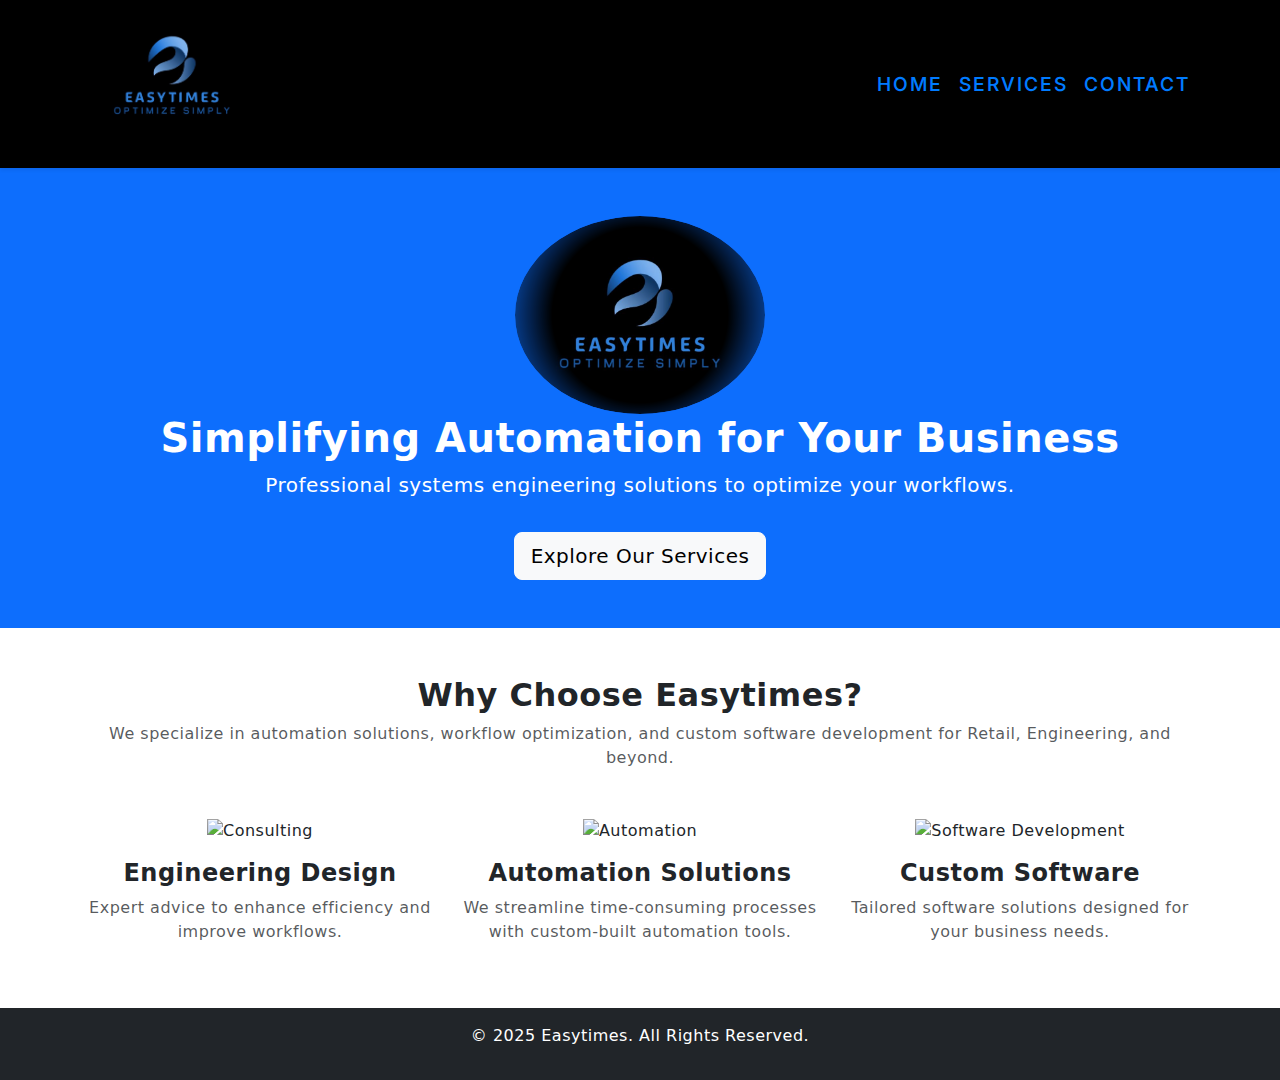
==== index.html @ 04e47175 "changed service order" ====
<!DOCTYPE html>
<html lang="en">

<head>
    <meta charset="UTF-8">
    <meta name="viewport" content="width=device-width, initial-scale=1.0">
    <title>Easytimes - Professional Systems Engineering Services</title>
    <link rel="stylesheet" href="assets/css/styles.css">
    <!-- Bootstrap -->
    <link rel="stylesheet" href="https://cdn.jsdelivr.net/npm/bootstrap@5.3.2/dist/css/bootstrap.min.css">
    <!-- Google fonts -->
    <link
        href="https://fonts.googleapis.com/css2?family=Inter:wght@400;700&family=Poppins:wght@400;700&family=Orbitron:wght@400;700&family=Rajdhani:wght@400;700&display=swap"
        rel="stylesheet">
    <!-- Google Fonts -->
    <link href="https://fonts.googleapis.com/css2?family=Inter:wght@400;600&display=swap" rel="stylesheet">



</head>

<body>

    <!-- Navbar -->
    <nav class="navbar navbar-expand-lg navbar-dark bg-black shadow-sm">
        <div class="container">
            <a class="navbar-brand" href="#">
                <img src="assets/images/logo.JPG" alt="Easytimes Logo" class="mb-3 logo-blend-small"> <!-- Logo -->
            </a>
            <button class="navbar-toggler" type="button" data-bs-toggle="collapse" data-bs-target="#navbarNav">
                <span class="navbar-toggler-icon"></span>
            </button>
            <div class="collapse navbar-collapse" id="navbarNav">
                <ul class="navbar-nav ms-auto">
                    <li class="nav-item"><a class="nav-link text-primary" href="index.html">Home</a></li>
                    <li class="nav-item"><a class="nav-link text-primary" href="pages/services.html">Services</a></li>
                    <li class="nav-item"><a class="nav-link text-primary" href="pages/contact.html">Contact</a></li>
                </ul>
            </div>
        </div>
    </nav>

    <!-- Hero Section -->
    <header class="bg-primary text-white text-center py-5">
        <div class="container">
            <img src="assets/images/logo.JPG" alt="Easytimes Logo" class="logo-circular">
            <h1 class="fw-bold">Simplifying Automation for Your Business</h1>
            <p class="lead">Professional systems engineering solutions to optimize your workflows.</p>
            <a href="pages/services.html" class="btn btn-light btn-lg mt-3">Explore Our Services</a>
        </div>
    </header>

    <!-- About Section -->
    <section class="container text-center my-5">
        <h2 class="fw-bold">Why Choose Easytimes?</h2>
        <p class="text-muted">We specialize in automation solutions, workflow optimization, and custom software
            development for Retail, Engineering, and beyond.</p>
    </section>

    <!-- Services Section -->
    <section class="container my-5">
        <div class="row text-center">
            <div class="col-md-4">
                <img src="assets/images/consulting.png" alt="Consulting" width="80">
                <h4 class="fw-bold mt-3">Engineering Design</h4>
                <p class="text-muted">Expert advice to enhance efficiency and improve workflows.</p>
            </div>

            <div class="col-md-4">
                <img src="assets/images/automation.png" alt="Automation" width="80">
                <h4 class="fw-bold mt-3">Automation Solutions</h4>
                <p class="text-muted">We streamline time-consuming processes with custom-built automation tools.</p>
            </div>

            <div class="col-md-4">
                <img src="assets/images/software.png" alt="Software Development" width="80">
                <h4 class="fw-bold mt-3">Custom Software</h4>
                <p class="text-muted">Tailored software solutions designed for your business needs.</p>
            </div>

        </div>
    </section>

    <footer class="bg-dark text-white text-center py-3">
        <p>&copy; 2025 Easytimes. All Rights Reserved.</p>
    </footer>



</body>

</html>
---- assets/css/styles.css ----
/* Brutalist Font Styling */
body {
    font-family: 'Inter', sans-serif;
    font-weight: 400;
    letter-spacing: 0.5px;
}

h1,
h2,
h3 {
    font-weight: 600;
    letter-spacing: 0.5px;
}

.logo-blend-small {
    width: 180px;
    mask-image: radial-gradient(ellipse at center, rgba(0, 0, 0, 1) 70%, rgba(0, 0, 0, 0) 90%);
    -webkit-mask-image: radial-gradient(ellipse at center, rgba(0, 0, 0, 1) 70%, rgba(0, 0, 0, 0) 90%);
    transition: all 0.3s ease-in-out;
}


.logo-blend-mid {
    width: 200px;
    mask-image: radial-gradient(ellipse at center, white 70%, transparent 200%);
    -webkit-mask-image: radial-gradient(ellipse at center, white 70%, transparent 100%);
    transition: all 0.5s ease-in-out;
}

.logo-circular {
    width: 250px;
    border-radius: 100%;
    mask-image: radial-gradient(circle, white 55%, transparent 100%);
    -webkit-mask-image: radial-gradient(circle, white 55%, transparent 100%);
    box-shadow: 0 0 15px rgba(44, 79, 184, 0.9);
}

.navbar {
    font-family: 'Inter', sans-serif;
    background-color: black !important;
    padding: 0.01px 0 !important;
}

.navbar .nav-link {
    color: #007bff !important;
    /* Bootstrap Primary Blue */
    font-size: 1.2rem !important;
    font-weight: 550;
    text-transform: uppercase;
    letter-spacing: 2px;
    word-spacing: 10px;
}

.navbar .nav-link:hover {
    color: #0056b3 !important;
    /* Darker blue on hover */
}

.custom-width {
    max-width: 500px;
    width: 100%;
    margin-left: auto;
    margin-right: auto;
}


/*------------- font-family:  'Inter', 'Poppins', 'Rajdhani', sans-serif;----------------------------------------------------------*/
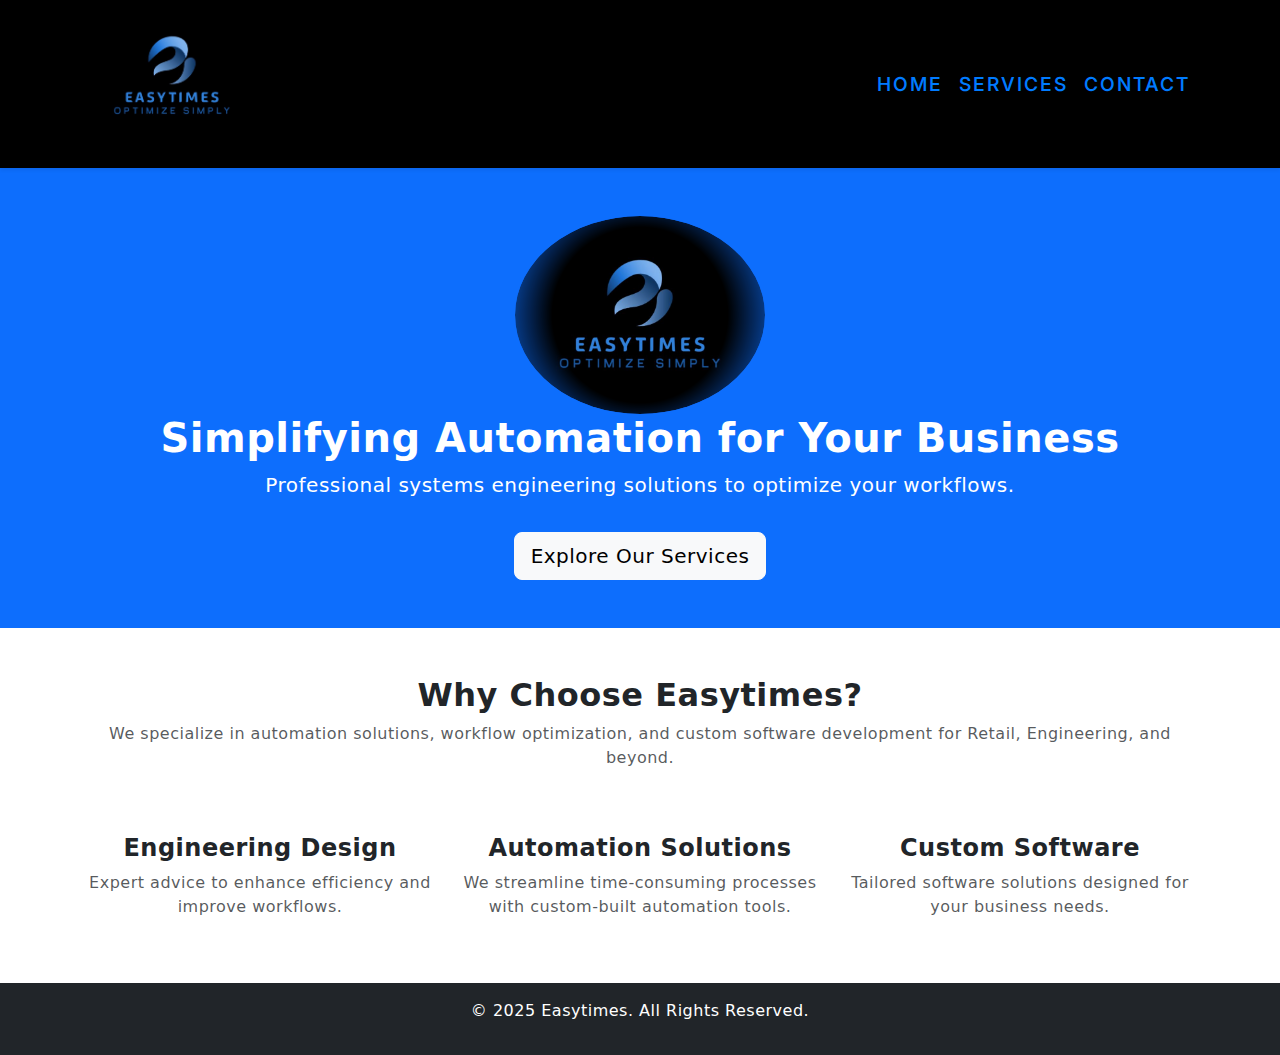
==== commit 029f26ae: "got rid of images for now" ====
--- a/index.html
+++ b/index.html
@@ -61,19 +61,19 @@
     <section class="container my-5">
         <div class="row text-center">
             <div class="col-md-4">
-                <img src="assets/images/consulting.png" alt="Consulting" width="80">
+                <!--<img src="assets/images/consulting.png" alt="Consulting" width="80">-->
                 <h4 class="fw-bold mt-3">Engineering Design</h4>
                 <p class="text-muted">Expert advice to enhance efficiency and improve workflows.</p>
             </div>
 
             <div class="col-md-4">
-                <img src="assets/images/automation.png" alt="Automation" width="80">
+                <!--<img src="assets/images/automation.png" alt="Automation" width="80">-->
                 <h4 class="fw-bold mt-3">Automation Solutions</h4>
                 <p class="text-muted">We streamline time-consuming processes with custom-built automation tools.</p>
             </div>
 
             <div class="col-md-4">
-                <img src="assets/images/software.png" alt="Software Development" width="80">
+                <!--img src="assets/images/software.png" alt="Software Development" width="80">-->
                 <h4 class="fw-bold mt-3">Custom Software</h4>
                 <p class="text-muted">Tailored software solutions designed for your business needs.</p>
             </div>
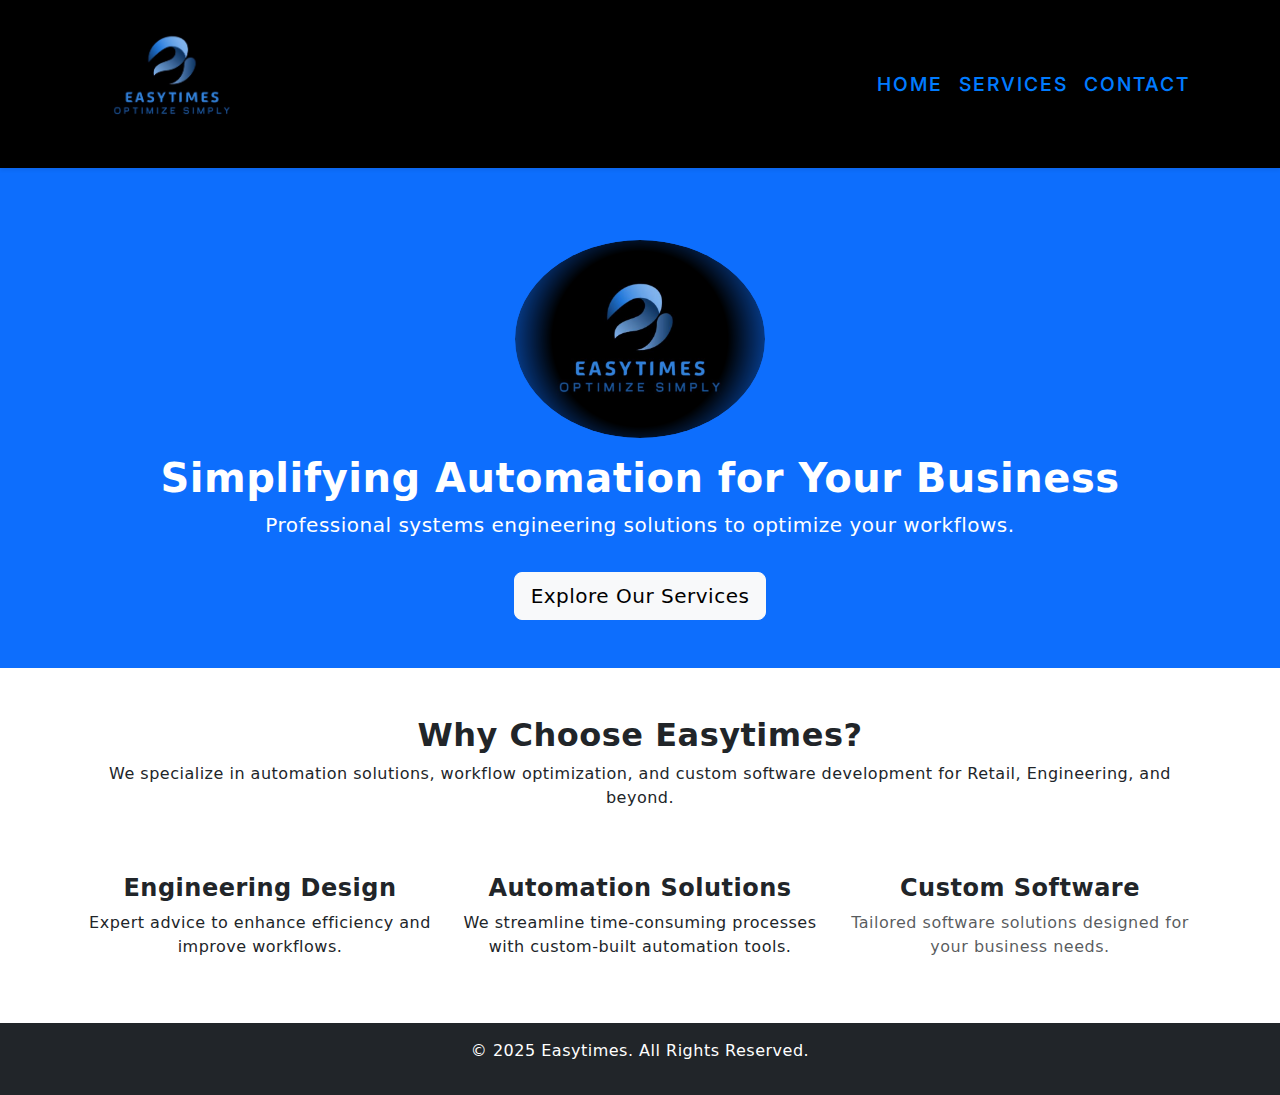
==== commit a0992ce4: "Layout updates" ====
--- a/index.html
+++ b/index.html
@@ -8,6 +8,9 @@
     <link rel="stylesheet" href="assets/css/styles.css">
     <!-- Bootstrap -->
     <link rel="stylesheet" href="https://cdn.jsdelivr.net/npm/bootstrap@5.3.2/dist/css/bootstrap.min.css">
+    <!-- Bootstrap CSS -->
+    <link href="https://cdn.jsdelivr.net/npm/bootstrap@5.3.2/dist/css/bootstrap.min.css" rel="stylesheet">
+
     <!-- Google fonts -->
     <link
         href="https://fonts.googleapis.com/css2?family=Inter:wght@400;700&family=Poppins:wght@400;700&family=Orbitron:wght@400;700&family=Rajdhani:wght@400;700&display=swap"
@@ -41,19 +44,20 @@
     </nav>
 
     <!-- Hero Section -->
-    <header class="bg-primary text-white text-center py-5">
+    <header class="bg-primary text-white text-center py-5 d-flex flex-column justify-content-center align-items-center">
         <div class="container">
-            <img src="assets/images/logo.JPG" alt="Easytimes Logo" class="logo-circular">
+            <img src="assets/images/logo.JPG" alt="Easytimes Logo" class="logo-circular mb-3 mt-4">
             <h1 class="fw-bold">Simplifying Automation for Your Business</h1>
             <p class="lead">Professional systems engineering solutions to optimize your workflows.</p>
             <a href="pages/services.html" class="btn btn-light btn-lg mt-3">Explore Our Services</a>
         </div>
     </header>
 
+
     <!-- About Section -->
     <section class="container text-center my-5">
         <h2 class="fw-bold">Why Choose Easytimes?</h2>
-        <p class="text-muted">We specialize in automation solutions, workflow optimization, and custom software
+        <p>We specialize in automation solutions, workflow optimization, and custom software
             development for Retail, Engineering, and beyond.</p>
     </section>
 
@@ -63,13 +67,13 @@
             <div class="col-md-4">
                 <!--<img src="assets/images/consulting.png" alt="Consulting" width="80">-->
                 <h4 class="fw-bold mt-3">Engineering Design</h4>
-                <p class="text-muted">Expert advice to enhance efficiency and improve workflows.</p>
+                <p>Expert advice to enhance efficiency and improve workflows.</p>
             </div>
 
             <div class="col-md-4">
                 <!--<img src="assets/images/automation.png" alt="Automation" width="80">-->
                 <h4 class="fw-bold mt-3">Automation Solutions</h4>
-                <p class="text-muted">We streamline time-consuming processes with custom-built automation tools.</p>
+                <p>We streamline time-consuming processes with custom-built automation tools.</p>
             </div>
 
             <div class="col-md-4">
@@ -85,6 +89,10 @@
         <p>&copy; 2025 Easytimes. All Rights Reserved.</p>
     </footer>
 
+    <!-- Bootstrap JS Bundle (includes Popper.js) -->
+    <script src="https://cdn.jsdelivr.net/npm/bootstrap@5.3.2/dist/js/bootstrap.bundle.min.js"></script>
+
+
 
 
 </body>
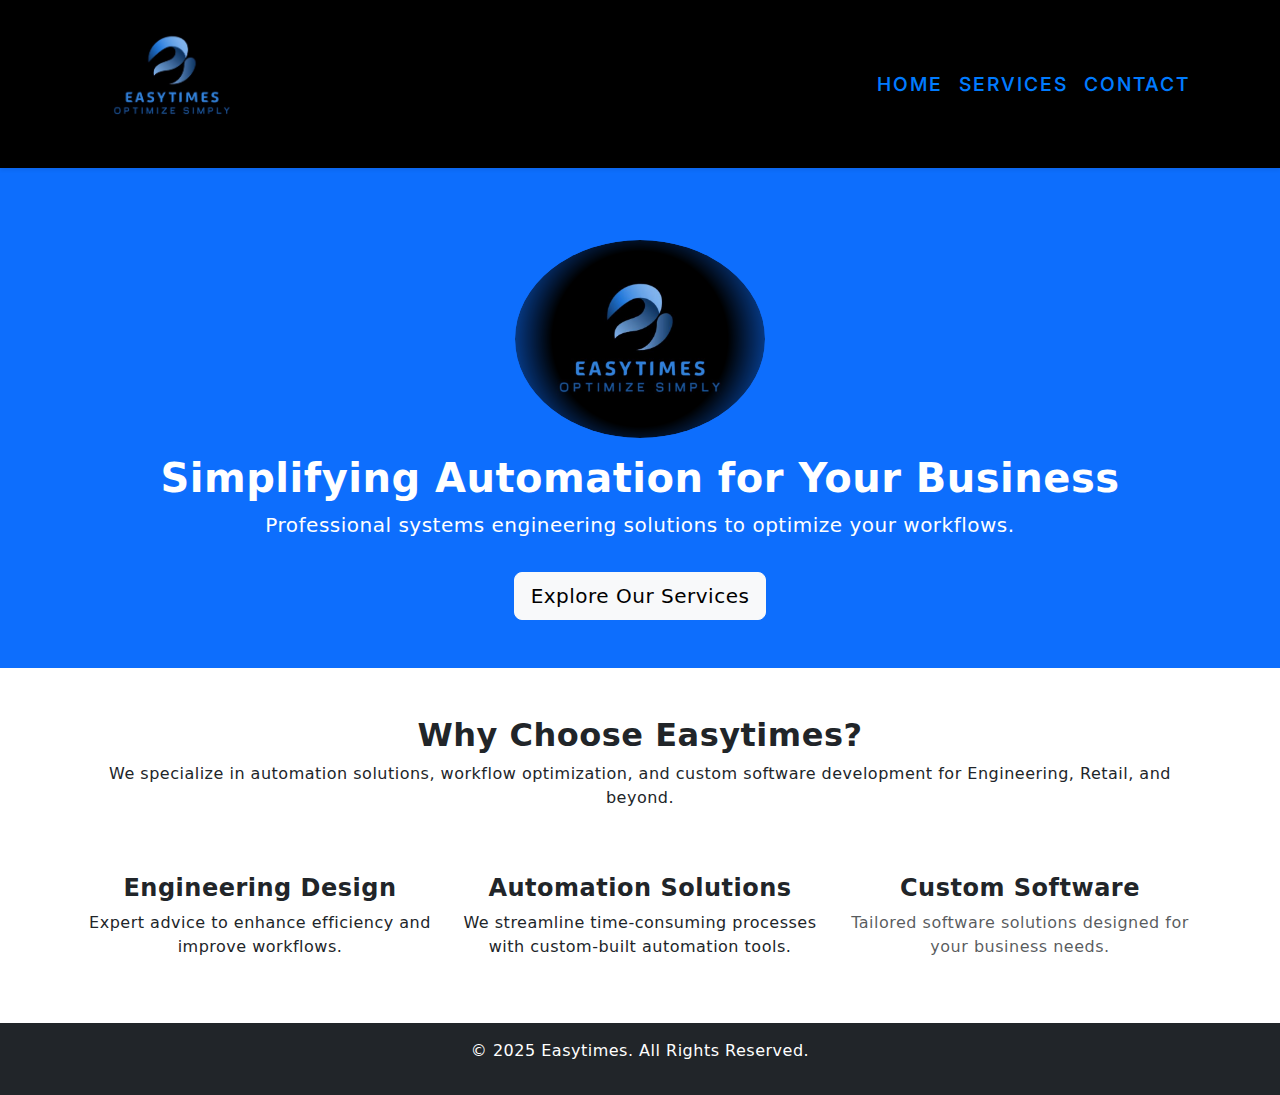
==== commit 723e9ad8: "message order" ====
--- a/index.html
+++ b/index.html
@@ -58,7 +58,7 @@
     <section class="container text-center my-5">
         <h2 class="fw-bold">Why Choose Easytimes?</h2>
         <p>We specialize in automation solutions, workflow optimization, and custom software
-            development for Retail, Engineering, and beyond.</p>
+            development for Engineering, Retail, and beyond.</p>
     </section>
 
     <!-- Services Section -->
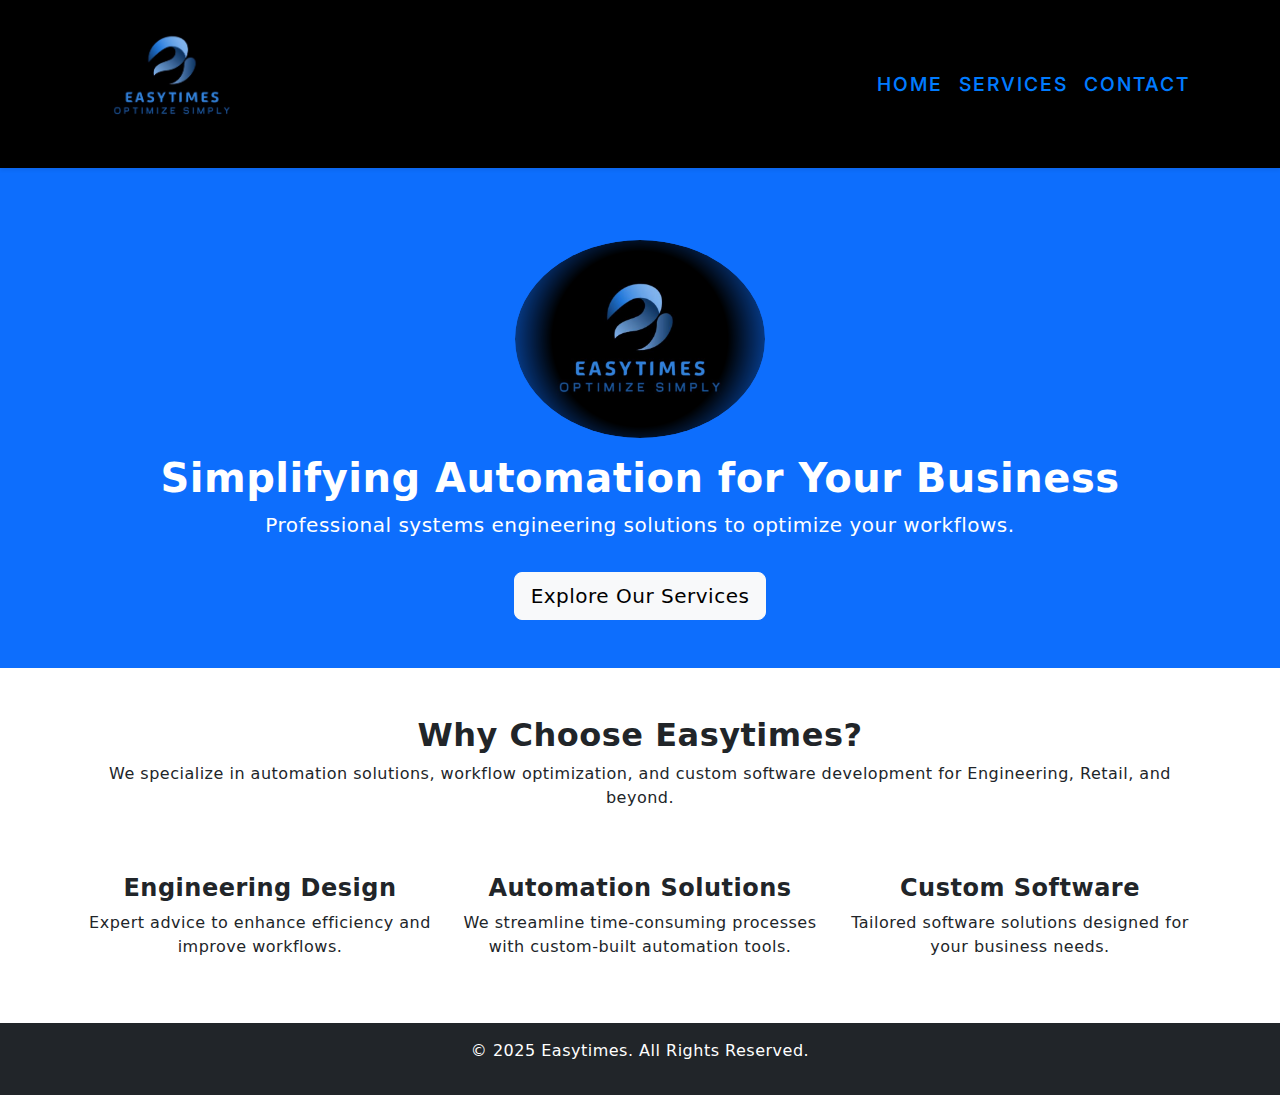
==== commit d0c3b1db: "got rid of muted text" ====
--- a/index.html
+++ b/index.html
@@ -79,7 +79,7 @@
             <div class="col-md-4">
                 <!--img src="assets/images/software.png" alt="Software Development" width="80">-->
                 <h4 class="fw-bold mt-3">Custom Software</h4>
-                <p class="text-muted">Tailored software solutions designed for your business needs.</p>
+                <p>Tailored software solutions designed for your business needs.</p>
             </div>
 
         </div>
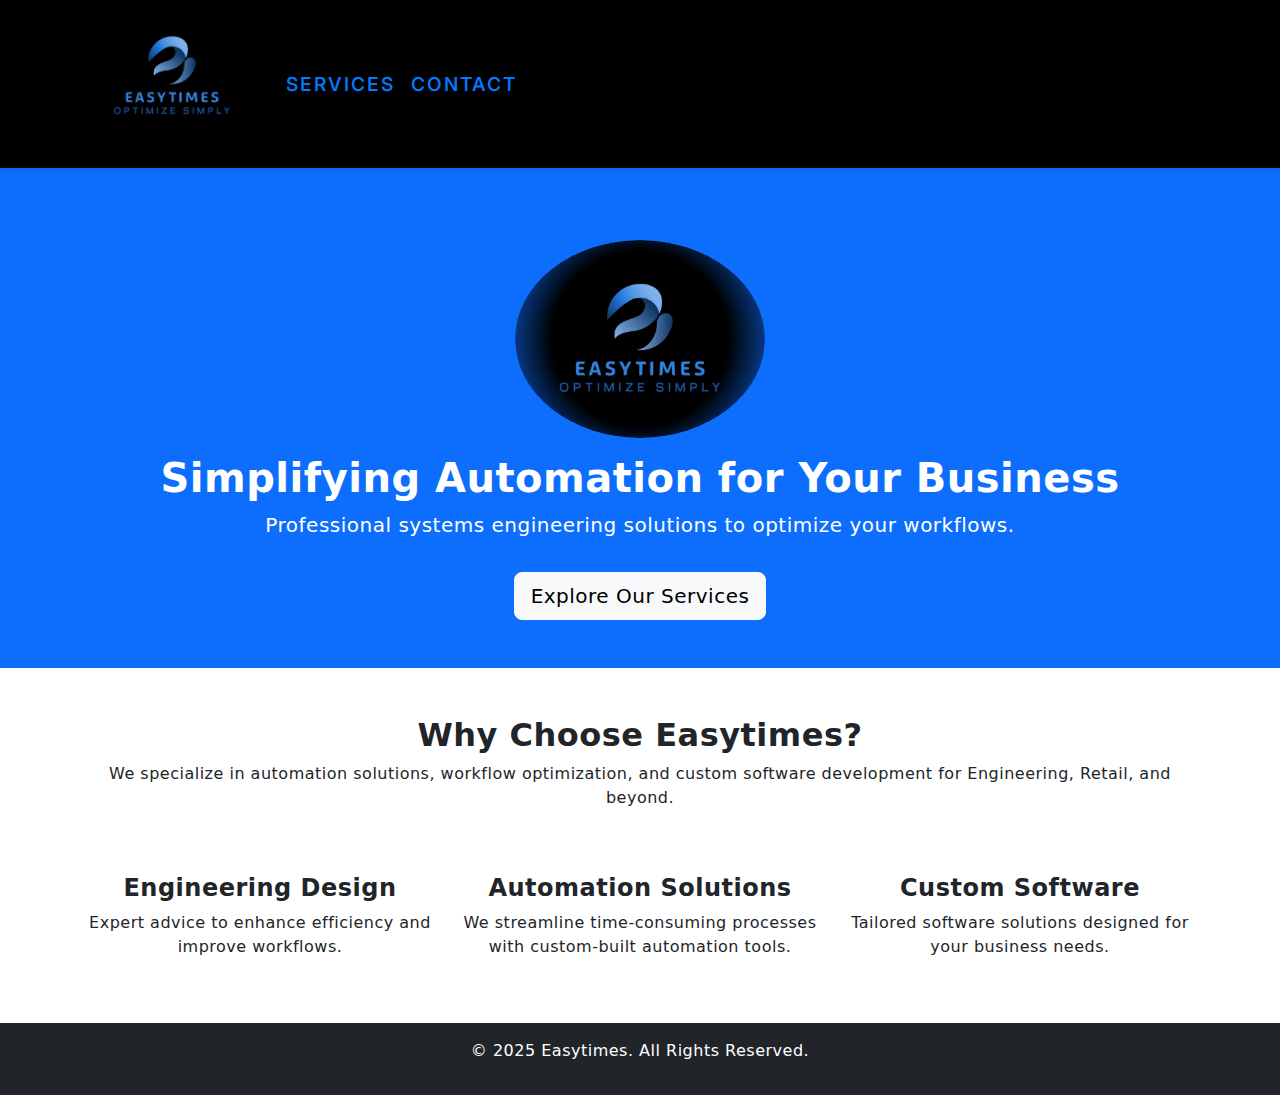
==== commit 2668da44: "menu options and mobile orientation" ====
--- a/index.html
+++ b/index.html
@@ -34,8 +34,8 @@
                 <span class="navbar-toggler-icon"></span>
             </button>
             <div class="collapse navbar-collapse" id="navbarNav">
-                <ul class="navbar-nav ms-auto">
-                    <li class="nav-item"><a class="nav-link text-primary" href="index.html">Home</a></li>
+                <ul class="navbar-nav me-auto">
+                    <!--<li class="nav-item"><a class="nav-link text-primary" href="index.html">Home</a></li>-->
                     <li class="nav-item"><a class="nav-link text-primary" href="pages/services.html">Services</a></li>
                     <li class="nav-item"><a class="nav-link text-primary" href="pages/contact.html">Contact</a></li>
                 </ul>
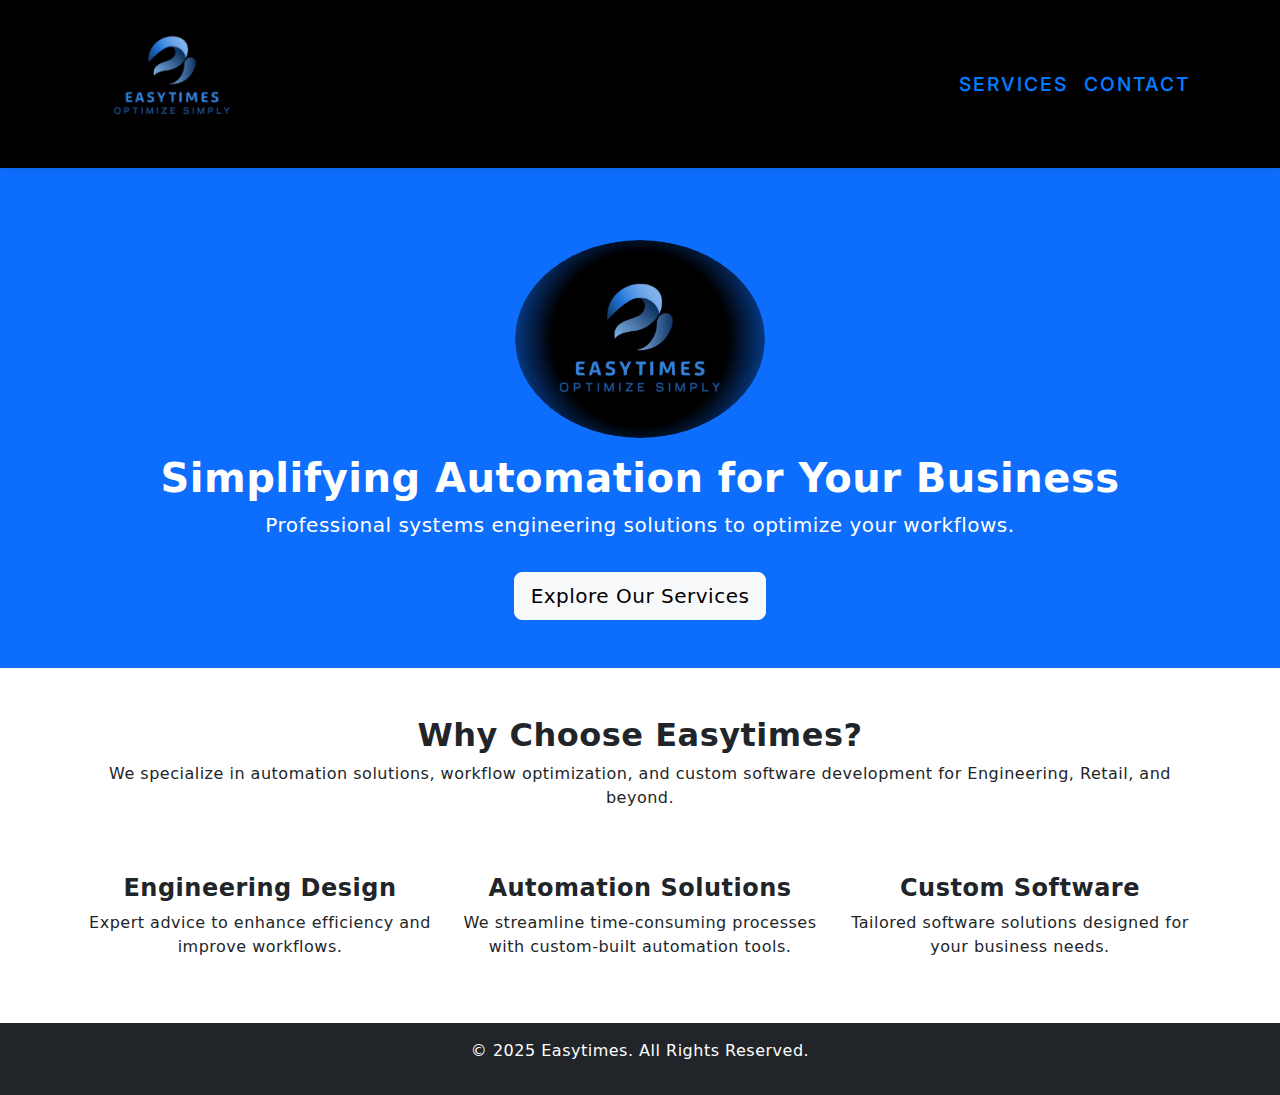
==== commit e4403e31: "menu items orientation" ====
--- a/index.html
+++ b/index.html
@@ -34,7 +34,7 @@
                 <span class="navbar-toggler-icon"></span>
             </button>
             <div class="collapse navbar-collapse" id="navbarNav">
-                <ul class="navbar-nav me-auto">
+                <ul class="navbar-nav ms-auto">
                     <!--<li class="nav-item"><a class="nav-link text-primary" href="index.html">Home</a></li>-->
                     <li class="nav-item"><a class="nav-link text-primary" href="pages/services.html">Services</a></li>
                     <li class="nav-item"><a class="nav-link text-primary" href="pages/contact.html">Contact</a></li>
